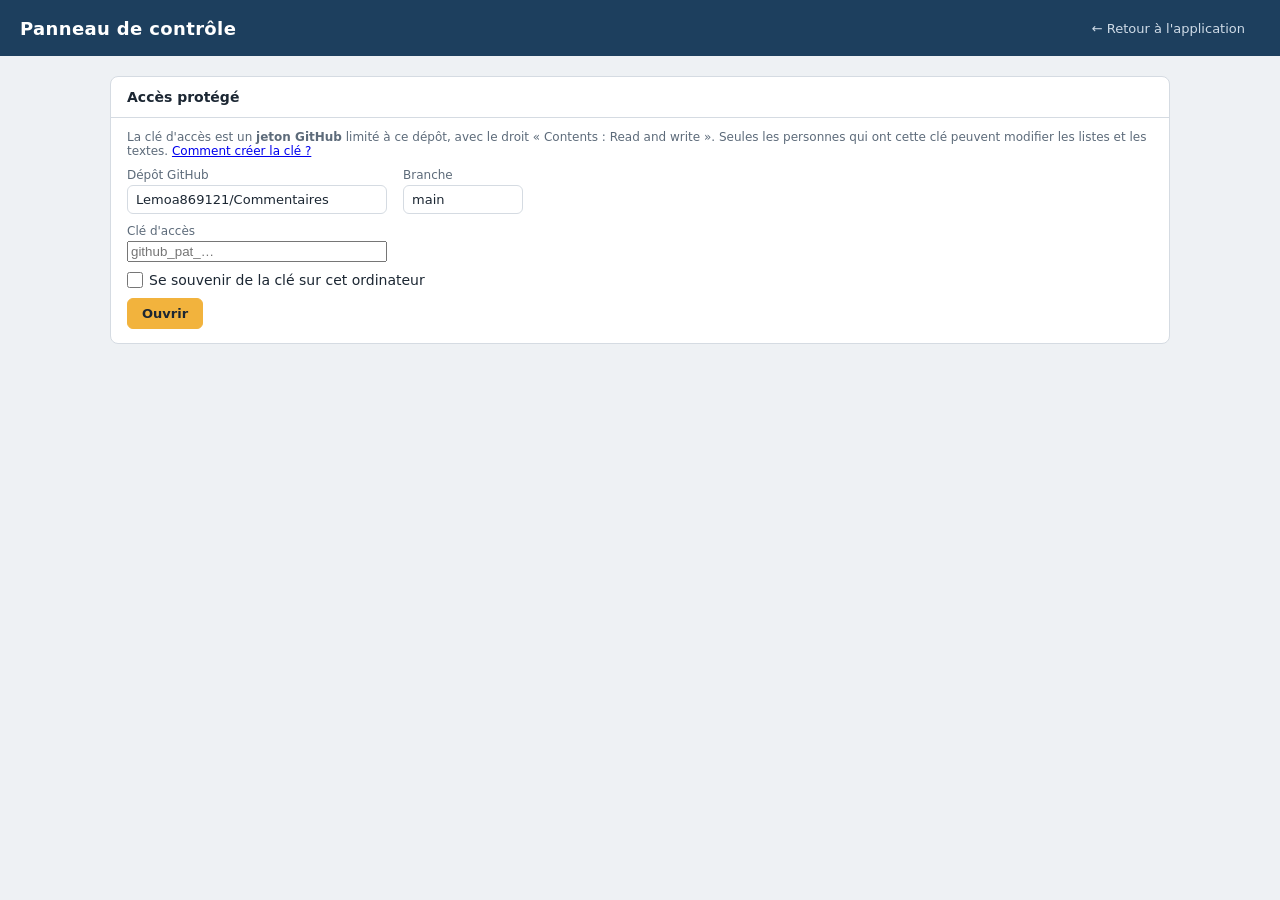
==== admin.html @ 2410a98b "Application Commentaires : formulaire, générateur, panneau de contrôle - Cahier des charges unifié (" ====
<!doctype html>
<html lang="fr">
<head>
  <meta charset="utf-8">
  <meta name="viewport" content="width=device-width, initial-scale=1">
  <title>Commentaires — Panneau de contrôle</title>
  <meta name="robots" content="noindex">
  <link rel="icon" href="data:image/svg+xml,%3Csvg xmlns='http://www.w3.org/2000/svg' viewBox='0 0 32 32'%3E%3Crect width='32' height='32' rx='6' fill='%231d3f5e'/%3E%3Cpath d='M8 10h16M8 16h16M8 22h10' stroke='white' stroke-width='3' stroke-linecap='round'/%3E%3C/svg%3E">
  <link rel="stylesheet" href="css/style.css">
  <link rel="stylesheet" href="css/admin.css">
</head>
<body>
  <header class="entete">
    <h1>Panneau de contrôle</h1>
    <div class="actions">
      <a class="btn discret" href="index.html">← Retour à l'application</a>
      <button type="button" class="btn" id="btn-deconnexion" hidden>Se déconnecter</button>
      <button type="button" class="btn principal" id="btn-enregistrer" hidden>Enregistrer</button>
    </div>
  </header>

  <main class="admin">
    <!-- Connexion -->
    <section class="bloc" id="connexion">
      <h2>Accès protégé</h2>
      <div class="corps">
        <p class="note">La clé d'accès est un <strong>jeton GitHub</strong> limité à ce dépôt, avec le droit
          « Contents : Read and write ». Seules les personnes qui ont cette clé peuvent modifier les listes et les textes.
          <a href="#aide-cle" id="lien-aide">Comment créer la clé ?</a></p>
        <div class="rangee">
          <div class="champ"><span class="lbl">Dépôt GitHub</span><input type="text" id="depot" value="Lemoa869121/Commentaires"></div>
          <div class="champ"><span class="lbl">Branche</span><input type="text" id="branche" value="main" class="court"></div>
        </div>
        <div class="champ"><span class="lbl">Clé d'accès</span><input type="password" id="cle" autocomplete="current-password" placeholder="github_pat_…"></div>
        <label class="chk"><input type="checkbox" id="memoriser"> <span>Se souvenir de la clé sur cet ordinateur</span></label>
        <div class="rangee"><button type="button" class="btn principal" id="btn-connexion">Ouvrir</button><span id="msg-connexion" class="note"></span></div>
        <div id="aide-cle" class="aide" hidden>
          <ol>
            <li>Sur GitHub : photo de profil → <em>Settings</em> → <em>Developer settings</em> → <em>Personal access tokens</em> → <em>Fine-grained tokens</em> → <em>Generate new token</em>.</li>
            <li>Nom : « Commentaires admin » ; expiration au choix.</li>
            <li><em>Repository access</em> : <em>Only select repositories</em> → <strong>Commentaires</strong>.</li>
            <li><em>Permissions</em> → <em>Repository permissions</em> → <strong>Contents : Read and write</strong>.</li>
            <li>Générez, copiez la clé et collez-la ici. Ne la partagez qu'avec les administrateurs.</li>
          </ol>
        </div>
      </div>
    </section>

    <!-- Éditeur -->
    <div id="editeur" hidden>
      <nav class="onglets" role="tablist">
        <button type="button" role="tab" data-onglet="gammes" aria-selected="true">Gammes et séries</button>
        <button type="button" role="tab" data-onglet="conditions">Conditions et types</button>
        <button type="button" role="tab" data-onglet="listes">Listes déroulantes</button>
        <button type="button" role="tab" data-onglet="textes">Textes automatiques</button>
      </nav>
      <div id="etat-modif" class="note"></div>
      <section class="panneau" id="p-gammes"></section>
      <section class="panneau" id="p-conditions" hidden></section>
      <section class="panneau" id="p-listes" hidden></section>
      <section class="panneau" id="p-textes" hidden></section>
      <p class="note secours">Sans connexion à GitHub, vous pouvez aussi
        <a href="#" id="dl-config">télécharger config.json</a> et <a href="#" id="dl-textes">textes.json</a>
        puis les déposer à la main dans le dossier <code>data/</code> du dépôt.</p>
    </div>
  </main>

  <div id="toast" role="status" aria-live="polite"></div>

  <script src="js/donnees.js"></script>
  <script src="js/admin.js"></script>
</body>
</html>
---- css/style.css ----
:root {
  --fond: #eef1f4;
  --carte: #ffffff;
  --encre: #1c2733;
  --doux: #5d6b7a;
  --trait: #d5dbe2;
  --accent: #1d3f5e;
  --accent-clair: #e3ecf5;
  --alerte: #a33a1c;
  --alerte-fond: #fdf0ea;
  --rayon: 8px;
  --entete: 56px;
  font-family: "Segoe UI", system-ui, -apple-system, Roboto, Arial, sans-serif;
  color: var(--encre);
}
* { box-sizing: border-box; }
body { margin: 0; background: var(--fond); font-size: 14px; }
[hidden] { display: none !important; }

/* ---------- en-tête ---------- */
.entete {
  position: sticky; top: 0; z-index: 10; height: var(--entete);
  display: flex; align-items: center; justify-content: space-between; gap: 12px;
  padding: 0 20px; background: var(--accent); color: #fff;
}
.entete h1 { margin: 0; font-size: 18px; font-weight: 600; letter-spacing: .02em; }
.actions { display: flex; gap: 8px; align-items: center; flex-wrap: wrap; }

.btn {
  font: inherit; font-size: 13px; padding: 7px 14px; border-radius: 6px; cursor: pointer;
  border: 1px solid var(--trait); background: #fff; color: var(--encre); text-decoration: none;
}
.btn:hover { background: #f5f7f9; }
.btn.principal { background: #f2b33d; border-color: #f2b33d; color: #1c2733; font-weight: 600; }
.btn.principal:hover { background: #e9a522; }
.btn:disabled { opacity: .5; cursor: not-allowed; }
.entete .btn.discret { background: transparent; color: #cfdbe7; border-color: transparent; }
.entete .btn.discret:hover { color: #fff; text-decoration: underline; }
.btn.petit { padding: 4px 10px; font-size: 12px; }
.btn:focus-visible, input:focus-visible, select:focus-visible, textarea:focus-visible {
  outline: 2px solid #f2b33d; outline-offset: 1px;
}

/* ---------- mise en page ---------- */
.page { display: grid; grid-template-columns: minmax(0, 3fr) minmax(0, 2fr); gap: 20px; padding: 20px; align-items: start; }
.col-apercu { position: sticky; top: calc(var(--entete) + 20px); }
.apercu-titre { font-size: 12px; text-transform: uppercase; letter-spacing: .08em; color: var(--doux); margin-bottom: 6px; }
.feuille {
  background: #fff; border: 1px solid var(--trait); border-radius: 4px; box-shadow: 0 2px 10px rgba(20, 40, 60, .07);
  padding: 22px 24px; max-height: calc(100vh - var(--entete) - 80px); overflow-y: auto;
}
#apercu { font-family: Arial, Helvetica, sans-serif; font-size: 9pt; width: 70ch; max-width: 100%; color: #000; }
.apercu-vide { color: var(--doux); font-family: inherit; font-style: italic; margin: 0; }

/* ---------- blocs ---------- */
.bloc { background: var(--carte); border: 1px solid var(--trait); border-radius: var(--rayon); margin-bottom: 14px; }
.bloc h2 {
  margin: 0; padding: 10px 16px; font-size: 14px; font-weight: 600; border-bottom: 1px solid var(--trait);
  display: flex; align-items: center; gap: 10px;
}
.num {
  display: inline-grid; place-items: center; width: 22px; height: 22px; border-radius: 50%;
  background: var(--accent); color: #fff; font-size: 12px;
}
.corps { padding: 12px 16px 14px; display: flex; flex-direction: column; gap: 10px; }
.cond { display: contents; }
.cond > * { }
.sous-bloc { border-left: 3px solid var(--accent-clair); padding: 4px 0 4px 12px; display: flex; flex-direction: column; gap: 6px; }
.sous-bloc h3 { margin: 0; font-size: 13px; color: var(--accent); }
.rangee { display: flex; flex-wrap: wrap; gap: 8px 16px; align-items: flex-end; }
.deux-col { display: grid; grid-template-columns: 1fr 1fr; gap: 10px 24px; }
.deux-col > div { display: flex; flex-direction: column; gap: 10px; }
.champ { display: flex; flex-direction: column; gap: 3px; min-width: 0; }
.lbl { font-size: 12px; color: var(--doux); }
.lbl-inline { font-size: 13px; color: var(--doux); }
.groupe { display: flex; flex-wrap: wrap; align-items: center; gap: 8px 12px; }

select, input[type=text], input[type=number], textarea {
  font: inherit; font-size: 13px; padding: 6px 8px; border: 1px solid var(--trait); border-radius: 6px; background: #fff; color: var(--encre);
  min-width: 0; max-width: 100%;
}
select { min-width: 170px; }
select:disabled { background: #f3f5f7; color: var(--doux); }
input.court { width: 90px; }
textarea { width: 100%; resize: vertical; }
.avec-unite { display: inline-flex; align-items: center; gap: 4px; }
.unite { font-size: 12px; color: var(--doux); }

.chk { display: inline-flex; align-items: center; gap: 6px; cursor: pointer; user-select: none; }
.chk input { width: 16px; height: 16px; accent-color: var(--accent); margin: 0; }
.chk.fort span { font-weight: 600; }
.chk.grise { opacity: .4; cursor: not-allowed; }
.grille-types { display: grid; grid-template-columns: repeat(auto-fill, minmax(150px, 1fr)); gap: 8px 12px; }
.liste-env { display: flex; flex-direction: column; gap: 8px; }
.condition { display: flex; flex-direction: column; gap: 6px; }
.puces-niveaux { display: flex; flex-wrap: wrap; gap: 6px 14px; padding-left: 22px; }
.element { display: flex; flex-direction: column; gap: 6px; padding: 6px 0; border-top: 1px dashed #e6eaee; }
.element:first-of-type { border-top: none; }
.details { padding-left: 22px; display: flex; flex-direction: column; gap: 6px; }
.etiquette { font-size: 12px; background: var(--accent-clair); color: var(--accent); padding: 2px 8px; border-radius: 10px; }
.resume { font-size: 12px; color: var(--doux); font-style: italic; }
.note { margin: 0; font-size: 12px; color: var(--doux); }
.note.vide { font-style: italic; }
.alerte { background: var(--alerte-fond); color: var(--alerte); border: 1px solid #f0c7b6; border-radius: 6px; padding: 8px 12px; font-size: 13px; }
.chargement { color: var(--doux); }

/* ---------- boîte de dialogue ---------- */
dialog { border: none; border-radius: var(--rayon); padding: 0; width: min(520px, calc(100vw - 32px)); box-shadow: 0 20px 50px rgba(0, 0, 0, .25); }
dialog::backdrop { background: rgba(20, 30, 40, .45); }
dialog form { padding: 18px; display: flex; flex-direction: column; gap: 10px; }
dialog h2 { margin: 0; font-size: 16px; }
dialog .actions { justify-content: flex-end; }

/* ---------- toast ---------- */
#toast {
  position: fixed; left: 50%; bottom: 24px; transform: translate(-50%, 20px); opacity: 0; pointer-events: none;
  background: var(--encre); color: #fff; padding: 10px 16px; border-radius: 6px; font-size: 13px; transition: .2s;
}
#toast.visible { opacity: 1; transform: translate(-50%, 0); }
#toast.erreur { background: var(--alerte); }

/* ---------- petits écrans ---------- */
@media (max-width: 960px) {
  .page { grid-template-columns: 1fr; padding: 12px 16px; }
  .col-apercu { position: static; }
  .feuille { max-height: none; }
  #apercu { width: auto; }
}
@media (max-width: 560px) {
  .entete { height: auto; padding: 10px 16px; flex-wrap: wrap; position: static; }
  .deux-col { grid-template-columns: 1fr; }
  select { min-width: 0; width: 100%; }
}
.champ > select, .champ > input, .champ > .avec-unite { align-self: flex-start; }
---- css/admin.css ----
.admin { max-width: 1100px; margin: 0 auto; padding: 20px; }
.admin .bloc h2 { padding: 12px 16px; }
.admin input[type=text], .admin input[type=password] { min-width: 260px; }
.admin input.court { min-width: 0; width: 120px; }
.aide { background: #f6f8fa; border-radius: 6px; padding: 8px 14px; font-size: 13px; }
.aide ol { margin: 6px 0; padding-left: 20px; line-height: 1.6; }

.onglets { display: flex; gap: 4px; border-bottom: 1px solid var(--trait); margin-bottom: 12px; flex-wrap: wrap; }
.onglets button {
  font: inherit; font-size: 13px; padding: 9px 14px; border: none; background: transparent; cursor: pointer;
  color: var(--doux); border-bottom: 3px solid transparent; margin-bottom: -1px;
}
.onglets button[aria-selected="true"] { color: var(--accent); border-bottom-color: var(--accent); font-weight: 600; }
#etat-modif { margin: 0 0 10px; }
#etat-modif.a-faire { color: var(--alerte); font-weight: 600; }

.panneau { display: flex; flex-direction: column; gap: 10px; }
.panneau h3 { margin: 12px 0 0; font-size: 15px; }
.carte-admin { background: #fff; border: 1px solid var(--trait); border-radius: var(--rayon); padding: 12px 14px; display: flex; flex-direction: column; gap: 8px; }
.grille-listes { display: grid; grid-template-columns: repeat(auto-fill, minmax(300px, 1fr)); gap: 10px; }
.espace { flex: 1; }
.id { font-size: 11px; color: var(--doux); font-family: ui-monospace, Consolas, monospace; }
.code { font-weight: 700; color: var(--accent); min-width: 32px; align-self: center; }
.btn.danger { color: var(--alerte); border-color: #f0c7b6; }
.btn.danger:hover { background: var(--alerte-fond); }

details summary { cursor: pointer; list-style: revert; }
.resume-texte { font-size: 12px; color: var(--doux); }
.details-texte { display: flex; flex-direction: column; gap: 10px; margin-top: 10px; }
.champ.large { flex: 1; min-width: 260px; }
.champ.large input { width: 100%; }
.conds { display: flex; flex-direction: column; gap: 6px; }
.cond-ligne { display: flex; flex-wrap: wrap; gap: 6px 18px; align-items: center; }
.niveaux.inactif { opacity: .35; pointer-events: none; }
.texte-long { font-family: ui-monospace, Consolas, monospace; font-size: 12px; line-height: 1.5; }
.secours { margin-top: 18px; }

@media (max-width: 560px) {
  .admin { padding: 12px 16px; }
  .admin input[type=text], .admin input[type=password] { min-width: 0; width: 100%; }
}
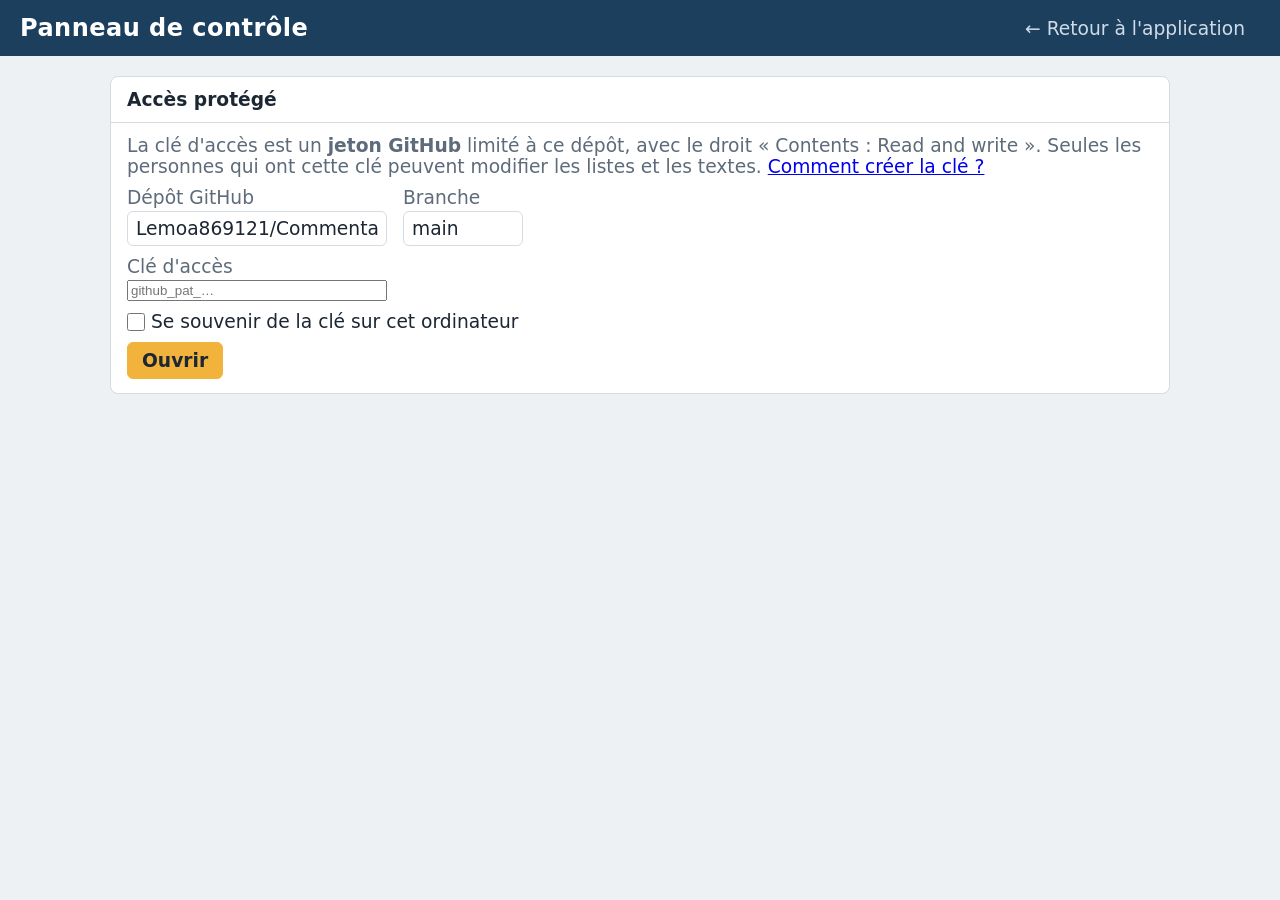
==== commit e20614e7: "Application installable sur Windows (Edge/Chrome) et utilisable hors connexion Co-Authored-By: Claud" ====
--- a/admin.html
+++ b/admin.html
@@ -6,6 +6,9 @@
   <title>Commentaires — Panneau de contrôle</title>
   <meta name="robots" content="noindex">
   <link rel="icon" href="data:image/svg+xml,%3Csvg xmlns='http://www.w3.org/2000/svg' viewBox='0 0 32 32'%3E%3Crect width='32' height='32' rx='6' fill='%231d3f5e'/%3E%3Cpath d='M8 10h16M8 16h16M8 22h10' stroke='white' stroke-width='3' stroke-linecap='round'/%3E%3C/svg%3E">
+  <link rel="manifest" href="manifest.webmanifest">
+  <meta name="theme-color" content="#1d3f5e">
+  <link rel="apple-touch-icon" href="icones/apple-touch-icon.png">
   <link rel="stylesheet" href="css/style.css">
   <link rel="stylesheet" href="css/admin.css">
 </head>
@@ -69,5 +72,6 @@
 
   <script src="js/donnees.js"></script>
   <script src="js/admin.js"></script>
+  <script src="js/pwa.js"></script>
 </body>
 </html>
--- a/css/style.css
+++ b/css/style.css
@@ -14,7 +14,7 @@
   color: var(--encre);
 }
 * { box-sizing: border-box; }
-body { margin: 0; background: var(--fond); font-size: 14px; }
+body { margin: 0; background: var(--fond); font-size: 14pt; }
 [hidden] { display: none !important; }
 
 /* ---------- en-tête ---------- */
@@ -23,11 +23,11 @@
   display: flex; align-items: center; justify-content: space-between; gap: 12px;
   padding: 0 20px; background: var(--accent); color: #fff;
 }
-.entete h1 { margin: 0; font-size: 18px; font-weight: 600; letter-spacing: .02em; }
+.entete h1 { margin: 0; font-size: 18pt; font-weight: 600; letter-spacing: .02em; }
 .actions { display: flex; gap: 8px; align-items: center; flex-wrap: wrap; }
 
 .btn {
-  font: inherit; font-size: 13px; padding: 7px 14px; border-radius: 6px; cursor: pointer;
+  font: inherit; font-size: 14pt; padding: 7px 14px; border-radius: 6px; cursor: pointer;
   border: 1px solid var(--trait); background: #fff; color: var(--encre); text-decoration: none;
 }
 .btn:hover { background: #f5f7f9; }
@@ -36,7 +36,7 @@
 .btn:disabled { opacity: .5; cursor: not-allowed; }
 .entete .btn.discret { background: transparent; color: #cfdbe7; border-color: transparent; }
 .entete .btn.discret:hover { color: #fff; text-decoration: underline; }
-.btn.petit { padding: 4px 10px; font-size: 12px; }
+.btn.petit { padding: 4px 10px; font-size: 14pt; }
 .btn:focus-visible, input:focus-visible, select:focus-visible, textarea:focus-visible {
   outline: 2px solid #f2b33d; outline-offset: 1px;
 }
@@ -44,39 +44,39 @@
 /* ---------- mise en page ---------- */
 .page { display: grid; grid-template-columns: minmax(0, 3fr) minmax(0, 2fr); gap: 20px; padding: 20px; align-items: start; }
 .col-apercu { position: sticky; top: calc(var(--entete) + 20px); }
-.apercu-titre { font-size: 12px; text-transform: uppercase; letter-spacing: .08em; color: var(--doux); margin-bottom: 6px; }
+.apercu-titre { font-size: 14pt; text-transform: uppercase; letter-spacing: .08em; color: var(--doux); margin-bottom: 6px; }
 .feuille {
   background: #fff; border: 1px solid var(--trait); border-radius: 4px; box-shadow: 0 2px 10px rgba(20, 40, 60, .07);
   padding: 22px 24px; max-height: calc(100vh - var(--entete) - 80px); overflow-y: auto;
 }
-#apercu { font-family: Arial, Helvetica, sans-serif; font-size: 9pt; width: 70ch; max-width: 100%; color: #000; }
+#apercu { font-family: Arial, Helvetica, sans-serif; font-size: 14pt; width: 70ch; max-width: 100%; color: #000; }
 .apercu-vide { color: var(--doux); font-family: inherit; font-style: italic; margin: 0; }
 
 /* ---------- blocs ---------- */
 .bloc { background: var(--carte); border: 1px solid var(--trait); border-radius: var(--rayon); margin-bottom: 14px; }
 .bloc h2 {
-  margin: 0; padding: 10px 16px; font-size: 14px; font-weight: 600; border-bottom: 1px solid var(--trait);
+  margin: 0; padding: 10px 16px; font-size: 14pt; font-weight: 600; border-bottom: 1px solid var(--trait);
   display: flex; align-items: center; gap: 10px;
 }
 .num {
-  display: inline-grid; place-items: center; width: 22px; height: 22px; border-radius: 50%;
-  background: var(--accent); color: #fff; font-size: 12px;
+  display: inline-grid; place-items: center; width: 26px; height: 26px; border-radius: 50%;
+  background: var(--accent); color: #fff; font-size: 11pt;
 }
 .corps { padding: 12px 16px 14px; display: flex; flex-direction: column; gap: 10px; }
 .cond { display: contents; }
 .cond > * { }
 .sous-bloc { border-left: 3px solid var(--accent-clair); padding: 4px 0 4px 12px; display: flex; flex-direction: column; gap: 6px; }
-.sous-bloc h3 { margin: 0; font-size: 13px; color: var(--accent); }
+.sous-bloc h3 { margin: 0; font-size: 14pt; color: var(--accent); }
 .rangee { display: flex; flex-wrap: wrap; gap: 8px 16px; align-items: flex-end; }
 .deux-col { display: grid; grid-template-columns: 1fr 1fr; gap: 10px 24px; }
 .deux-col > div { display: flex; flex-direction: column; gap: 10px; }
 .champ { display: flex; flex-direction: column; gap: 3px; min-width: 0; }
-.lbl { font-size: 12px; color: var(--doux); }
-.lbl-inline { font-size: 13px; color: var(--doux); }
+.lbl { font-size: 14pt; color: var(--doux); }
+.lbl-inline { font-size: 14pt; color: var(--doux); }
 .groupe { display: flex; flex-wrap: wrap; align-items: center; gap: 8px 12px; }
 
 select, input[type=text], input[type=number], textarea {
-  font: inherit; font-size: 13px; padding: 6px 8px; border: 1px solid var(--trait); border-radius: 6px; background: #fff; color: var(--encre);
+  font: inherit; font-size: 14pt; padding: 6px 8px; border: 1px solid var(--trait); border-radius: 6px; background: #fff; color: var(--encre);
   min-width: 0; max-width: 100%;
 }
 select { min-width: 170px; }
@@ -84,10 +84,10 @@
 input.court { width: 90px; }
 textarea { width: 100%; resize: vertical; }
 .avec-unite { display: inline-flex; align-items: center; gap: 4px; }
-.unite { font-size: 12px; color: var(--doux); }
+.unite { font-size: 14pt; color: var(--doux); }
 
 .chk { display: inline-flex; align-items: center; gap: 6px; cursor: pointer; user-select: none; }
-.chk input { width: 16px; height: 16px; accent-color: var(--accent); margin: 0; }
+.chk input { width: 18px; height: 18px; accent-color: var(--accent); margin: 0; }
 .chk.fort span { font-weight: 600; }
 .chk.grise { opacity: .4; cursor: not-allowed; }
 .grille-types { display: grid; grid-template-columns: repeat(auto-fill, minmax(150px, 1fr)); gap: 8px 12px; }
@@ -97,24 +97,24 @@
 .element { display: flex; flex-direction: column; gap: 6px; padding: 6px 0; border-top: 1px dashed #e6eaee; }
 .element:first-of-type { border-top: none; }
 .details { padding-left: 22px; display: flex; flex-direction: column; gap: 6px; }
-.etiquette { font-size: 12px; background: var(--accent-clair); color: var(--accent); padding: 2px 8px; border-radius: 10px; }
-.resume { font-size: 12px; color: var(--doux); font-style: italic; }
-.note { margin: 0; font-size: 12px; color: var(--doux); }
+.etiquette { font-size: 14pt; background: var(--accent-clair); color: var(--accent); padding: 2px 8px; border-radius: 10px; }
+.resume { font-size: 14pt; color: var(--doux); font-style: italic; }
+.note { margin: 0; font-size: 14pt; color: var(--doux); }
 .note.vide { font-style: italic; }
-.alerte { background: var(--alerte-fond); color: var(--alerte); border: 1px solid #f0c7b6; border-radius: 6px; padding: 8px 12px; font-size: 13px; }
+.alerte { background: var(--alerte-fond); color: var(--alerte); border: 1px solid #f0c7b6; border-radius: 6px; padding: 8px 12px; font-size: 14pt; }
 .chargement { color: var(--doux); }
 
 /* ---------- boîte de dialogue ---------- */
 dialog { border: none; border-radius: var(--rayon); padding: 0; width: min(520px, calc(100vw - 32px)); box-shadow: 0 20px 50px rgba(0, 0, 0, .25); }
 dialog::backdrop { background: rgba(20, 30, 40, .45); }
 dialog form { padding: 18px; display: flex; flex-direction: column; gap: 10px; }
-dialog h2 { margin: 0; font-size: 16px; }
+dialog h2 { margin: 0; font-size: 16pt; }
 dialog .actions { justify-content: flex-end; }
 
 /* ---------- toast ---------- */
 #toast {
   position: fixed; left: 50%; bottom: 24px; transform: translate(-50%, 20px); opacity: 0; pointer-events: none;
-  background: var(--encre); color: #fff; padding: 10px 16px; border-radius: 6px; font-size: 13px; transition: .2s;
+  background: var(--encre); color: #fff; padding: 10px 16px; border-radius: 6px; font-size: 14pt; transition: .2s;
 }
 #toast.visible { opacity: 1; transform: translate(-50%, 0); }
 #toast.erreur { background: var(--alerte); }
@@ -132,3 +132,4 @@
   select { min-width: 0; width: 100%; }
 }
 .champ > select, .champ > input, .champ > .avec-unite { align-self: flex-start; }
+.details .champ > input[type=text] { width: min(460px, 100%); }
--- a/css/admin.css
+++ b/css/admin.css
@@ -2,12 +2,12 @@
 .admin .bloc h2 { padding: 12px 16px; }
 .admin input[type=text], .admin input[type=password] { min-width: 260px; }
 .admin input.court { min-width: 0; width: 120px; }
-.aide { background: #f6f8fa; border-radius: 6px; padding: 8px 14px; font-size: 13px; }
+.aide { background: #f6f8fa; border-radius: 6px; padding: 8px 14px; font-size: 14pt; }
 .aide ol { margin: 6px 0; padding-left: 20px; line-height: 1.6; }
 
 .onglets { display: flex; gap: 4px; border-bottom: 1px solid var(--trait); margin-bottom: 12px; flex-wrap: wrap; }
 .onglets button {
-  font: inherit; font-size: 13px; padding: 9px 14px; border: none; background: transparent; cursor: pointer;
+  font: inherit; font-size: 14pt; padding: 9px 14px; border: none; background: transparent; cursor: pointer;
   color: var(--doux); border-bottom: 3px solid transparent; margin-bottom: -1px;
 }
 .onglets button[aria-selected="true"] { color: var(--accent); border-bottom-color: var(--accent); font-weight: 600; }
@@ -15,7 +15,7 @@
 #etat-modif.a-faire { color: var(--alerte); font-weight: 600; }
 
 .panneau { display: flex; flex-direction: column; gap: 10px; }
-.panneau h3 { margin: 12px 0 0; font-size: 15px; }
+.panneau h3 { margin: 12px 0 0; font-size: 14pt; }
 .carte-admin { background: #fff; border: 1px solid var(--trait); border-radius: var(--rayon); padding: 12px 14px; display: flex; flex-direction: column; gap: 8px; }
 .grille-listes { display: grid; grid-template-columns: repeat(auto-fill, minmax(300px, 1fr)); gap: 10px; }
 .espace { flex: 1; }
@@ -25,14 +25,14 @@
 .btn.danger:hover { background: var(--alerte-fond); }
 
 details summary { cursor: pointer; list-style: revert; }
-.resume-texte { font-size: 12px; color: var(--doux); }
+.resume-texte { font-size: 14pt; color: var(--doux); }
 .details-texte { display: flex; flex-direction: column; gap: 10px; margin-top: 10px; }
 .champ.large { flex: 1; min-width: 260px; }
 .champ.large input { width: 100%; }
 .conds { display: flex; flex-direction: column; gap: 6px; }
 .cond-ligne { display: flex; flex-wrap: wrap; gap: 6px 18px; align-items: center; }
 .niveaux.inactif { opacity: .35; pointer-events: none; }
-.texte-long { font-family: ui-monospace, Consolas, monospace; font-size: 12px; line-height: 1.5; }
+.texte-long { font-family: ui-monospace, Consolas, monospace; font-size: 14pt; line-height: 1.5; }
 .secours { margin-top: 18px; }
 
 @media (max-width: 560px) {
